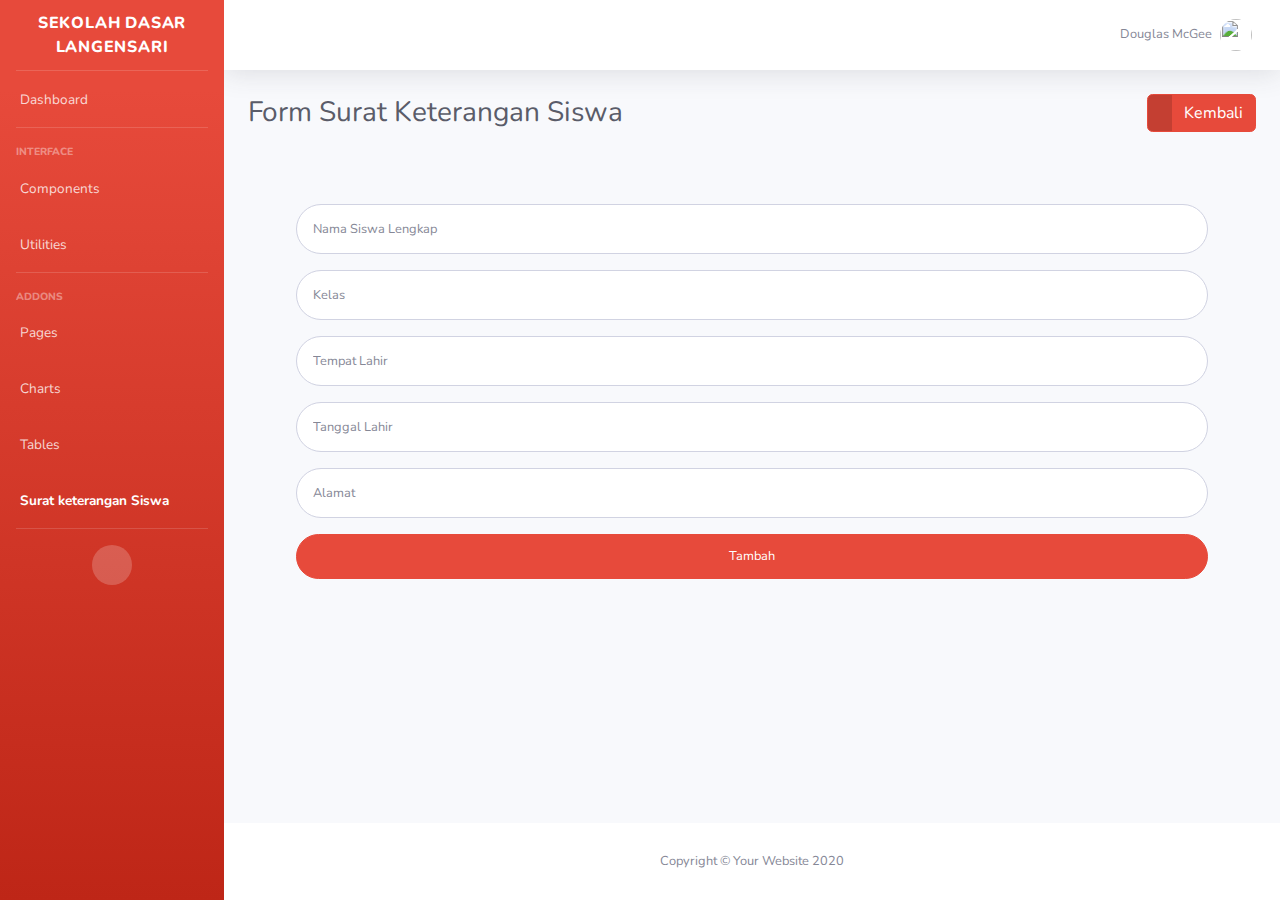
==== form-suket-siswa.html @ 4729d826 "edit index dan menabah beberapa form" ====
<!DOCTYPE html>
<html lang="en">

<head>

    <meta charset="utf-8">
    <meta http-equiv="X-UA-Compatible" content="IE=edge">
    <meta name="viewport" content="width=device-width, initial-scale=1, shrink-to-fit=no">
    <meta name="description" content="">
    <meta name="author" content="">

    <title>SB Admin 2 - Tables</title>

    <!-- Custom fonts for this template -->
    <link href="vendor/fontawesome-free/css/all.min.css" rel="stylesheet" type="text/css">
    <link
        href="https://fonts.googleapis.com/css?family=Nunito:200,200i,300,300i,400,400i,600,600i,700,700i,800,800i,900,900i"
        rel="stylesheet">

    <!-- Custom styles for this template -->
    <link href="css/sb-admin-2.min.css" rel="stylesheet">

    <!-- Custom styles for this page -->
    <link href="vendor/datatables/dataTables.bootstrap4.min.css" rel="stylesheet">

</head>

<body id="page-top">

    <!-- Page Wrapper -->
    <div id="wrapper">

        <!-- Sidebar -->
        <ul class="navbar-nav bg-gradient-danger sidebar sidebar-dark accordion" id="accordionSidebar">

            <!-- Sidebar - Brand -->
            <a class="sidebar-brand d-flex align-items-center justify-content-center" href="index.html">
                <div class="sidebar-brand-icon">
                    <i class="fas fa-laugh-wink"></i>
                </div>
                <div class="sidebar-brand-text mx-1">Sekolah Dasar Langensari</div>
            </a>

            <!-- Divider -->
            <hr class="sidebar-divider my-0">

            <!-- Nav Item - Dashboard -->
            <li class="nav-item">
                <a class="nav-link" href="index.html">
                    <i class="fas fa-fw fa-tachometer-alt"></i>
                    <span>Dashboard</span></a>
            </li>

            <!-- Divider -->
            <hr class="sidebar-divider">

            <!-- Heading -->
            <div class="sidebar-heading">
                Interface
            </div>

            <!-- Nav Item - Pages Collapse Menu -->
            <li class="nav-item">
                <a class="nav-link collapsed" href="#" data-toggle="collapse" data-target="#collapseTwo"
                    aria-expanded="true" aria-controls="collapseTwo">
                    <i class="fas fa-fw fa-cog"></i>
                    <span>Components</span>
                </a>
                <div id="collapseTwo" class="collapse" aria-labelledby="headingTwo" data-parent="#accordionSidebar">
                    <div class="bg-white py-2 collapse-inner rounded">
                        <h6 class="collapse-header">Custom Components:</h6>
                        <a class="collapse-item" href="buttons.html">Buttons</a>
                        <a class="collapse-item" href="cards.html">Cards</a>
                    </div>
                </div>
            </li>

            <!-- Nav Item - Utilities Collapse Menu -->
            <li class="nav-item">
                <a class="nav-link collapsed" href="#" data-toggle="collapse" data-target="#collapseUtilities"
                    aria-expanded="true" aria-controls="collapseUtilities">
                    <i class="fas fa-fw fa-wrench"></i>
                    <span>Utilities</span>
                </a>
                <div id="collapseUtilities" class="collapse" aria-labelledby="headingUtilities"
                    data-parent="#accordionSidebar">
                    <div class="bg-white py-2 collapse-inner rounded">
                        <h6 class="collapse-header">Custom Utilities:</h6>
                        <a class="collapse-item" href="utilities-color.html">Colors</a>
                        <a class="collapse-item" href="utilities-border.html">Borders</a>
                        <a class="collapse-item" href="utilities-animation.html">Animations</a>
                        <a class="collapse-item" href="utilities-other.html">Other</a>
                    </div>
                </div>
            </li>

            <!-- Divider -->
            <hr class="sidebar-divider">

            <!-- Heading -->
            <div class="sidebar-heading">
                Addons
            </div>

            <!-- Nav Item - Pages Collapse Menu -->
            <li class="nav-item">
                <a class="nav-link collapsed" href="#" data-toggle="collapse" data-target="#collapsePages"
                    aria-expanded="true" aria-controls="collapsePages">
                    <i class="fas fa-fw fa-folder"></i>
                    <span>Pages</span>
                </a>
                <div id="collapsePages" class="collapse" aria-labelledby="headingPages" data-parent="#accordionSidebar">
                    <div class="bg-white py-2 collapse-inner rounded">
                        <h6 class="collapse-header">Login Screens:</h6>
                        <a class="collapse-item" href="login.html">Login</a>
                        <a class="collapse-item" href="register.html">Register</a>
                        <a class="collapse-item" href="forgot-password.html">Forgot Password</a>
                        <div class="collapse-divider"></div>
                        <h6 class="collapse-header">Other Pages:</h6>
                        <a class="collapse-item" href="404.html">404 Page</a>
                        <a class="collapse-item" href="blank.html">Blank Page</a>
                    </div>
                </div>
            </li>

            <!-- Nav Item - Charts -->
            <li class="nav-item">
                <a class="nav-link" href="charts.html">
                    <i class="fas fa-fw fa-chart-area"></i>
                    <span>Charts</span></a>
            </li>

            <!-- Nav Item - Tables -->
            <li class="nav-item">
                <a class="nav-link" href="tables.html">
                    <i class="fas fa-fw fa-table"></i>
                    <span>Tables</span></a>
            </li>

            <!-- Nav Item - Suket Siswa -->
            <li class="nav-item active">
                <a class="nav-link" href="data-suket-siswa.html">
                    <i class="fas fa-fw fa-file"></i>
                    <span>Surat keterangan Siswa</span></a>
            </li>

            <!-- Divider -->
            <hr class="sidebar-divider d-none d-md-block">

            <!-- Sidebar Toggler (Sidebar) -->
            <div class="text-center d-none d-md-inline">
                <button class="rounded-circle border-0" id="sidebarToggle"></button>
            </div>

        </ul>
        <!-- End of Sidebar -->

        <!-- Content Wrapper -->
        <div id="content-wrapper" class="d-flex flex-column">

            <!-- Main Content -->
            <div id="content">

                <!-- Topbar -->
                <nav class="navbar navbar-expand navbar-light bg-white topbar mb-4 static-top shadow">

                    <!-- Sidebar Toggle (Topbar) -->
                    <button id="sidebarToggleTop" class="btn btn-link d-md-none rounded-circle mr-3">
                        <i class="fa fa-bars"></i>
                    </button>

                    <!-- Topbar Navbar -->
                    <ul class="navbar-nav ml-auto">

                        <!-- Nav Item - User Information -->
                        <li class="nav-item dropdown no-arrow">
                            <a class="nav-link dropdown-toggle" href="#" id="userDropdown" role="button"
                                data-toggle="dropdown" aria-haspopup="true" aria-expanded="false">
                                <span class="mr-2 d-none d-lg-inline text-gray-600 small">Douglas McGee</span>
                                <img class="img-profile rounded-circle"
                                    src="img/undraw_profile.svg">
                            </a>
                            <!-- Dropdown - User Information -->
                            <div class="dropdown-menu dropdown-menu-right shadow animated--grow-in"
                                aria-labelledby="userDropdown">
                                <a class="dropdown-item" href="#" data-toggle="modal" data-target="#logoutModal">
                                    <i class="fas fa-sign-out-alt fa-sm fa-fw mr-2 text-gray-400"></i>
                                    Logout
                                </a>
                            </div>
                        </li>

                    </ul>

                </nav>
                <!-- End of Topbar -->

                <!-- Begin Page Content -->
                <div class="container-fluid">

                    <!-- Page Heading -->
                    <div class="d-sm-flex align-items-center justify-content-between mb-4">
                        <h1 class="h3 mb-0 text-gray-800">Form Surat Keterangan Siswa</h1>
                        <a href="data-suket-siswa.html" class="btn btn-danger btn-icon-split">
                                    <span class="icon text-white-50">
                                        <i class="fas fa-chevron-left"></i>
                                    </span>
                                    <span class="text">Kembali</span>
                                </a>
                    </div>
                    <div class="row">
                        <div class="col-xl-12 col-lg-12">
                            <div class="p-5">
                                <form class="user needs-validation" novalidate>
                                    <div class="form-group">
                                        <input type="text" class="form-control form-control-user"
                                            id="txt_nama" placeholder="Nama Siswa Lengkap" required>
                                            <div class="invalid-feedback col-12">
                                                Mohon isi dengan benar
                                            </div>
                                    </div>
                                    <div class="form-group">
                                        <input type="text" class="form-control form-control-user"
                                            id="txt_kelas" placeholder="Kelas" required>
                                            <div class="invalid-feedback col-12">
                                                Mohon isi dengan benar
                                            </div>
                                    </div>
                                    <div class="form-group">
                                        <input type="text" class="form-control form-control-user"
                                            id="txt_tempat_lahir" placeholder="Tempat Lahir" required>
                                            <div class="invalid-feedback col-12">
                                                Mohon isi dengan benar
                                            </div>    
                                    </div>
                                    <div class="form-group">
                                        <input type="text" class="form-control form-control-user"
                                            id="txt_tgl_lahir" placeholder="Tanggal Lahir" required>
                                            <div class="invalid-feedback col-12">
                                                Mohon isi dengan benar
                                            </div>
                                    </div>
                                    <div class="form-group">
                                        <input type="text" class="form-control form-control-user"
                                            id="Alamat" placeholder="Alamat" required>
                                            <div class="invalid-feedback col-12">
                                                Mohon isi dengan benar
                                            </div>
                                    </div>
                                    <div>
                                        <button class="btn btn-danger btn-user btn-block" type="submit" >Tambah</button>
                                    </div>
                                        
                                </form>
                            </div>
                        </div>
                    </div>
                </div>
                <!-- /.container-fluid -->

            </div>
            <!-- End of Main Content -->

            <!-- Footer -->
            <footer class="sticky-footer bg-white">
                <div class="container my-auto">
                    <div class="copyright text-center my-auto">
                        <span>Copyright &copy; Your Website 2020</span>
                    </div>
                </div>
            </footer>
            <!-- End of Footer -->

        </div>
        <!-- End of Content Wrapper -->

    </div>
    <!-- End of Page Wrapper -->

    <!-- Scroll to Top Button-->
    <a class="scroll-to-top rounded" href="#page-top">
        <i class="fas fa-angle-up"></i>
    </a>

    <!-- Logout Modal-->
    <div class="modal fade" id="logoutModal" tabindex="-1" role="dialog" aria-labelledby="exampleModalLabel"
        aria-hidden="true">
        <div class="modal-dialog" role="document">
            <div class="modal-content">
                <div class="modal-header">
                    <h5 class="modal-title" id="exampleModalLabel">Ready to Leave?</h5>
                    <button class="close" type="button" data-dismiss="modal" aria-label="Close">
                        <span aria-hidden="true">×</span>
                    </button>
                </div>
                <div class="modal-body">Select "Logout" below if you are ready to end your current session.</div>
                <div class="modal-footer">
                    <button class="btn btn-secondary" type="button" data-dismiss="modal">Cancel</button>
                    <a class="btn btn-primary" href="login.html">Logout</a>
                </div>
            </div>
        </div>
    </div>

    <!-- Bootstrap core JavaScript-->
    <script src="vendor/jquery/jquery.min.js"></script>
    <script src="vendor/bootstrap/js/bootstrap.bundle.min.js"></script>

    <!-- Core plugin JavaScript-->
    <script src="vendor/jquery-easing/jquery.easing.min.js"></script>

    <!-- Custom scripts for all pages-->
    <script src="js/sb-admin-2.min.js"></script>

    <!-- Page level plugins -->
    <script src="vendor/datatables/jquery.dataTables.min.js"></script>
    <script src="vendor/datatables/dataTables.bootstrap4.min.js"></script>

    <!-- Page level custom scripts -->
    <script src="js/demo/datatables-demo.js"></script>
    <script>
        var forms = document.querySelectorAll('.needs-validation');
        
        Array.prototype.slice.call( forms ) .forEach( function( form )
        {
            form.addEventListener('submit', function ( event )
            {
                if (!form.checkValidity()) 
                {
                    event.preventDefault();
                    event.stopPropagation();
                }
                form.classList.add('was-validated');
            }, false );
        } );
    </script>
</body>

</html>
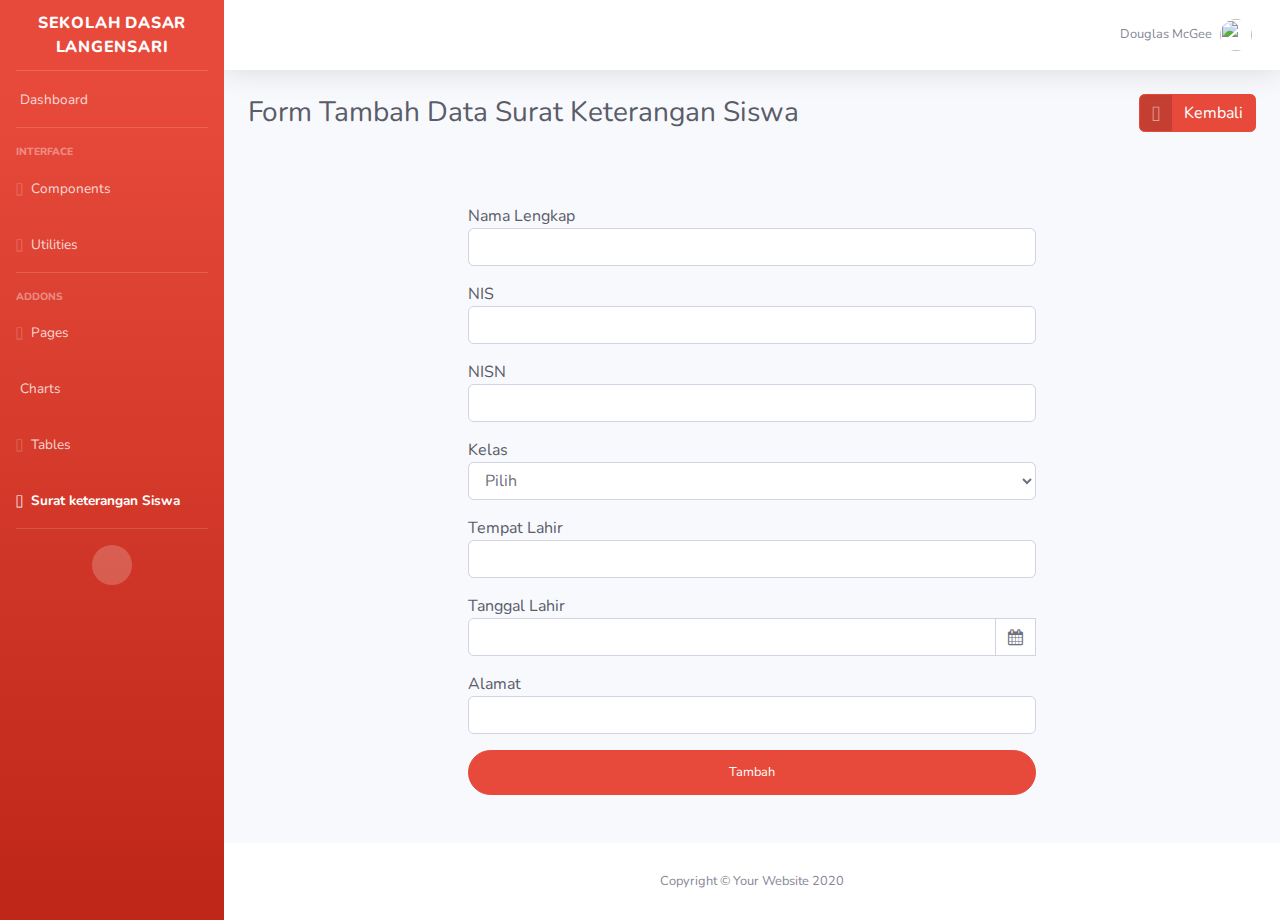
==== commit d0dcb051: "mengubah sedikit di dashbord dan mengubah form tambah data surat keterangan siswa" ====
--- a/form-suket-siswa.html
+++ b/form-suket-siswa.html
@@ -19,10 +19,12 @@
 
     <!-- Custom styles for this template -->
     <link href="css/sb-admin-2.min.css" rel="stylesheet">
-
     <!-- Custom styles for this page -->
     <link href="vendor/datatables/dataTables.bootstrap4.min.css" rel="stylesheet">
-
+    
+    <link rel="stylesheet" href="https://cdnjs.cloudflare.com/ajax/libs/bootstrap-datepicker/1.9.0/css/bootstrap-datepicker.min.css">
+    <link rel="stylesheet" href="https://cdnjs.cloudflare.com/ajax/libs/font-awesome/4.7.0/css/font-awesome.min.css">
+    
 </head>
 
 <body id="page-top">
@@ -200,52 +202,85 @@
 
                     <!-- Page Heading -->
                     <div class="d-sm-flex align-items-center justify-content-between mb-4">
-                        <h1 class="h3 mb-0 text-gray-800">Form Surat Keterangan Siswa</h1>
-                        <a href="data-suket-siswa.html" class="btn btn-danger btn-icon-split">
+                        <h1 class="h3 mb-0 text-gray-800"> Form Tambah Data Surat Keterangan Siswa</h1>
+                                <a href="data-suket-siswa.html" class="btn btn-danger btn-icon-split">
                                     <span class="icon text-white-50">
                                         <i class="fas fa-chevron-left"></i>
                                     </span>
                                     <span class="text">Kembali</span>
                                 </a>
                     </div>
-                    <div class="row">
-                        <div class="col-xl-12 col-lg-12">
+                    
+                    <div class="row justify-content-center ">
+                        
+                        <div class="col-xl-8 col-lg-12 col-md-9">
                             <div class="p-5">
                                 <form class="user needs-validation" novalidate>
                                     <div class="form-group">
-                                        <input type="text" class="form-control form-control-user"
-                                            id="txt_nama" placeholder="Nama Siswa Lengkap" required>
+                                        <label for="lbl_nama_lengkap" class="form-label mb-0 text-gray-800">Nama Lengkap</label>
+                                        <input type="text" class="form-control" id="txt_nama" placeholder="" required>
                                             <div class="invalid-feedback col-12">
                                                 Mohon isi dengan benar
                                             </div>
                                     </div>
                                     <div class="form-group">
-                                        <input type="text" class="form-control form-control-user"
-                                            id="txt_kelas" placeholder="Kelas" required>
+                                        <label for="lbl_nis" class="form-label mb-0 text-gray-800">NIS</label>
+                                        <input type="number" class="form-control" id="txt_nis" placeholder="" required>
                                             <div class="invalid-feedback col-12">
                                                 Mohon isi dengan benar
                                             </div>
                                     </div>
                                     <div class="form-group">
-                                        <input type="text" class="form-control form-control-user"
-                                            id="txt_tempat_lahir" placeholder="Tempat Lahir" required>
+                                        <label for="lbl_nisn" class="form-label mb-0 text-gray-800">NISN</label>
+                                        <input type="number" class="form-control" id="txt_nis" placeholder="" required>
+                                            <div class="invalid-feedback col-12">
+                                                Mohon isi dengan benar
+                                            </div>
+                                    </div>
+                                    <div class="form-group">
+                                        <label for="lbl_kelas"class="form-label mb-0 text-gray-800">Kelas</label>
+                                        <select class="form-select form-control" id="sb_kelas" required>
+                                            <option selected disabled value="">Pilih</option>
+                                            <option>1</option>
+                                            <option>2</option>
+                                            <option>3</option>
+                                            <option>4</option>
+                                            <option>5</option>
+                                            <option>6</option>
+                                        </select>
+                                        <div class="invalid-feedback col-12">
+                                            Mohon isi dengan benar
+                                        </div>
+                                    </div>
+                                    <div class="form-group">
+                                        <label for="lbl_tempat_lahir"class="form-label mb-0 text-gray-800">Tempat Lahir</label>
+                                        <input type="text" class="form-control" id="txt_tempat_lahir" required>
                                             <div class="invalid-feedback col-12">
                                                 Mohon isi dengan benar
                                             </div>    
                                     </div>
                                     <div class="form-group">
-                                        <input type="text" class="form-control form-control-user"
-                                            id="txt_tgl_lahir" placeholder="Tanggal Lahir" required>
-                                            <div class="invalid-feedback col-12">
-                                                Mohon isi dengan benar
+                                        <label for="lbl_tanggal_lahir" class="form-label mb-0 text-gray-800">Tanggal Lahir</label>
+                                        <div>
+                                            <div class="input-group date" id="datepicker">
+                                                <input type="text" id="txt_tanggal" class="form-control" required>
+                                                <span class="input-group-append">
+                                                    <span class="input-group-text bg-white">
+                                                        <i class="fa fa-calendar"></i>
+                                                    </span>
+                                                </span>
+                                                <div class="invalid-feedback col-12">
+                                                    Mohon isi dengan benar
+                                                </div>
                                             </div>
-                                    </div>
-                                    <div class="form-group">
-                                        <input type="text" class="form-control form-control-user"
-                                            id="Alamat" placeholder="Alamat" required>
-                                            <div class="invalid-feedback col-12">
-                                                Mohon isi dengan benar
-                                            </div>
+                                        </div>
+                                    </div>
+                                    <div class="form-group">
+                                        <label for="lbl_alamat"class="form-label mb-0 text-gray-800">Alamat</label>
+                                        <input type="text" class="form-control" id="txt_alamat" required>
+                                            <div class="invalid-feedback col-12">
+                                                Mohon isi dengan benar
+                                            </div>    
                                     </div>
                                     <div>
                                         <button class="btn btn-danger btn-user btn-block" type="submit" >Tambah</button>
@@ -318,6 +353,11 @@
 
     <!-- Page level custom scripts -->
     <script src="js/demo/datatables-demo.js"></script>
+
+    <script src="https://ajax.googleapis.com/ajax/libs/jquery/3.4.1/jquery.min.js"></script>
+    <script src="https://cdn.jsdelivr.net/npm/bootstrap@4.5.3/dist/js/bootstrap.bundle.min.js"></script>
+    <script src="https://cdnjs.cloudflare.com/ajax/libs/bootstrap-datepicker/1.9.0/js/bootstrap-datepicker.min.js"></script>
+
     <script>
         var forms = document.querySelectorAll('.needs-validation');
         
@@ -334,6 +374,13 @@
             }, false );
         } );
     </script>
+    <script type="text/javascript">
+        $(function() {
+            $('#datepicker').datepicker();
+        });
+    </script>
+    
+
 </body>
 
 </html>